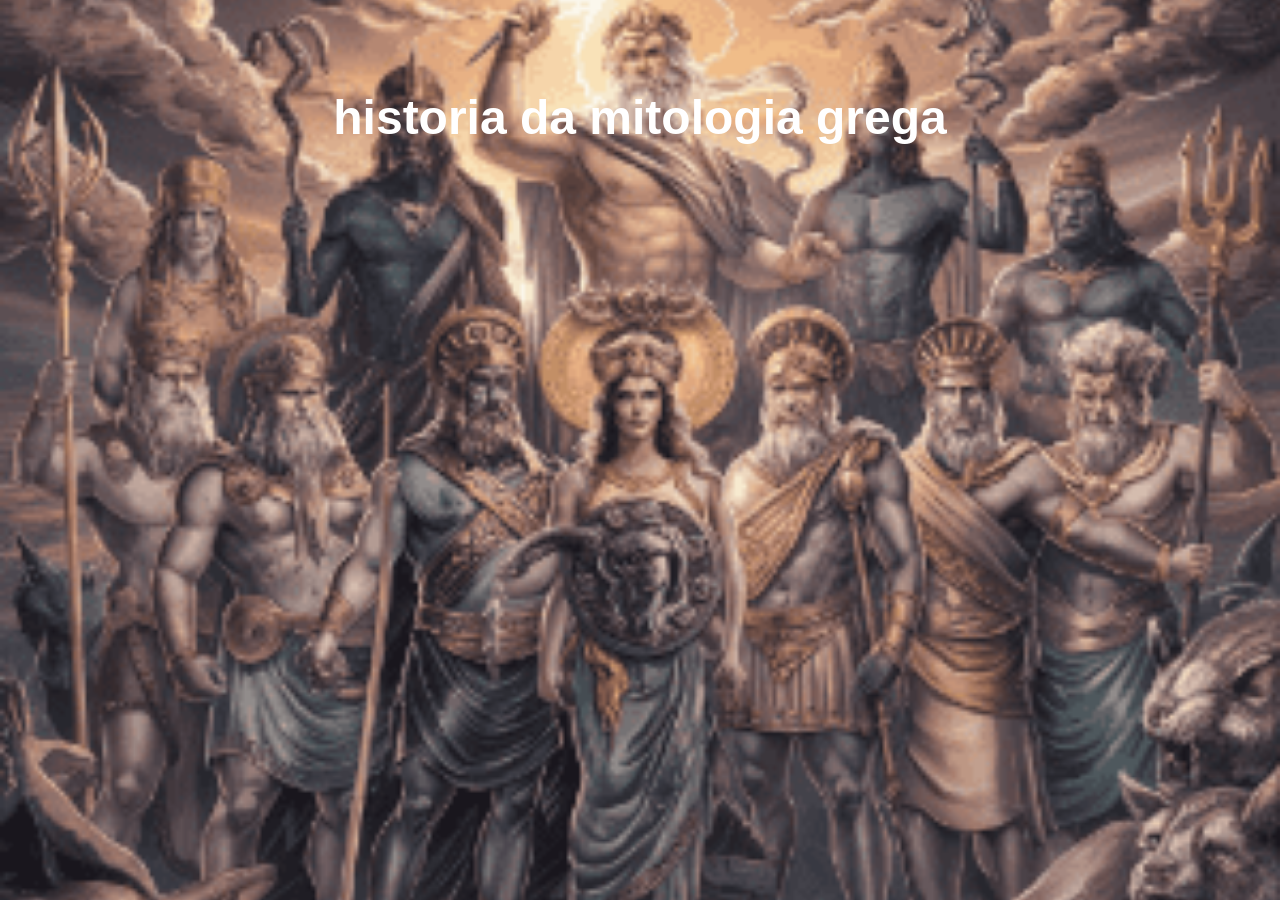
==== historia.html @ abcc198b "ggdsko" ====
<!DOCTYPE html>
<html lang="pt-BR">
<head>
    <meta charset="UTF-8">
    <meta name="viewport" content="width=device-width, initial-scale=1.0">
    <title>historia - MiToLoGia GreGa</title>
    <link rel="stylesheet" href="style.css">
</head>
<body>
    <div class="container">
<h1>historia da mitologia grega</h1>
---- style.css ----
body{
    background-image: url(image-2024-07-24T180605.498-1.png);
    background-size: cover;
    background-position: center;
    background-attachment: fixed;
    background-repeat: no-repeat;
    color: white;
    font-family: Arial, Helvetica, sans-serif;
    text-align: center;
    padding: 50px;
   
}

h1   {
    font-size: 3rem;
    text: shadow 2px 2px 8px rgba(0, 0, 0, 0, 7);
    margin: bottom 40px;
}
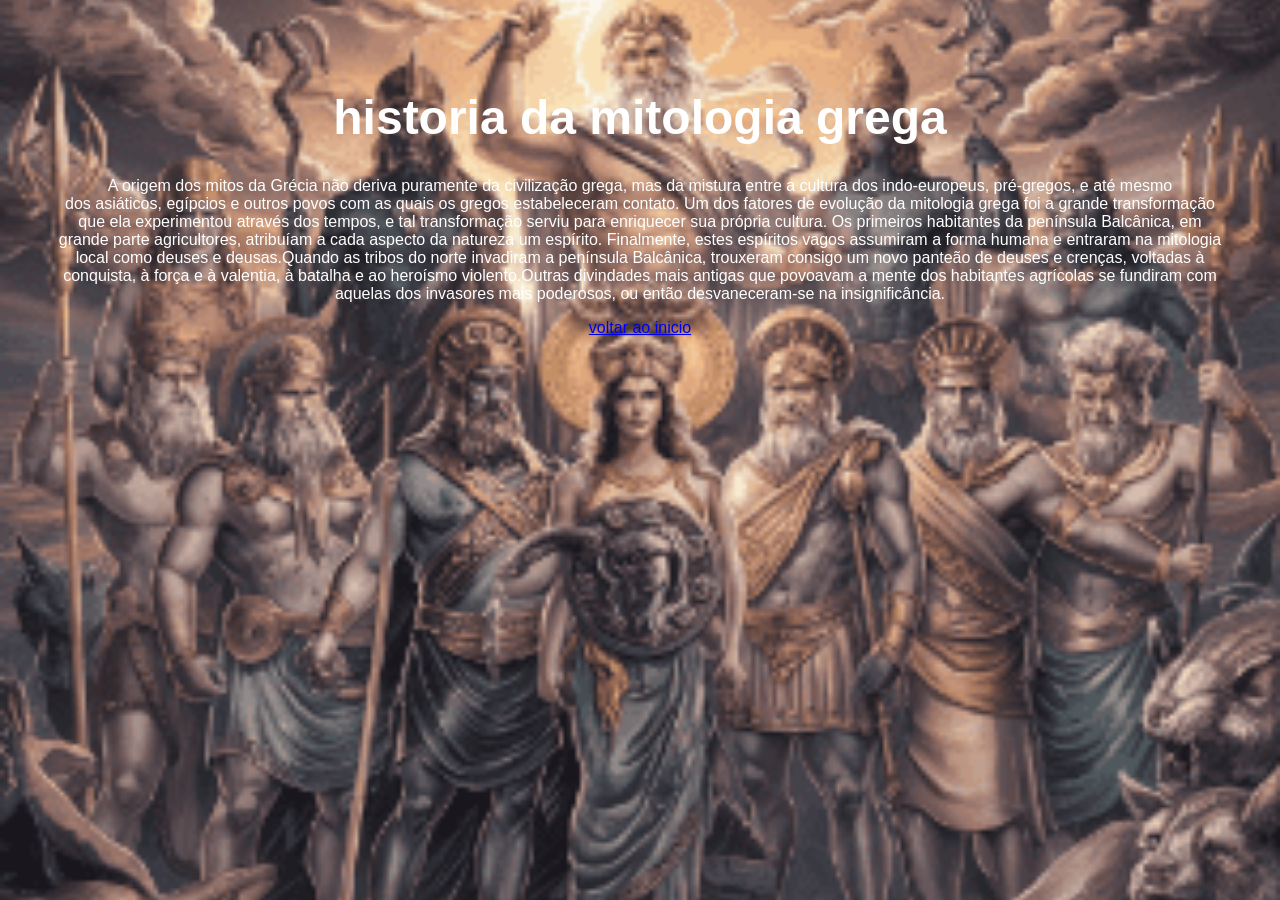
==== commit af349bd3: "hh" ====
--- a/historia.html
+++ b/historia.html
@@ -8,4 +8,20 @@
 </head>
 <body>
     <div class="container">
-<h1>historia da mitologia grega</h1>+<h1>historia da mitologia grega</h1>
+<p>A origem dos mitos da Grécia não deriva puramente da civilização grega, mas da mistura entre a cultura 
+dos indo-europeus, pré-gregos, e até mesmo dos asiáticos, egípcios e outros povos com as quais os gregos estabeleceram contato.
+Um dos fatores de evolução da mitologia grega foi a grande 
+transformação que ela experimentou através dos tempos, e tal transformação serviu para enriquecer sua própria cultura.
+Os primeiros habitantes da península Balcânica, em grande parte agricultores, atribuíam a cada aspecto da natureza um espírito. Finalmente, 
+estes espíritos vagos assumiram a forma humana e entraram na mitologia local como deuses e deusas.Quando as tribos do
+ norte invadiram a península Balcânica, trouxeram consigo um novo panteão de deuses e crenças, voltadas à conquista, à força e à 
+valentia, à batalha e ao heroísmo violento.Outras divindades mais antigas que povoavam a mente dos habitantes agrícolas se fundiram 
+com aquelas dos invasores mais poderosos, ou então desvaneceram-se na insignificância.</p>
+
+ </div class="botoes">
+    <a href="index.html" class="botao">voltar ao inicio</a>
+    <div>
+    </div>
+</body>
+</html>
